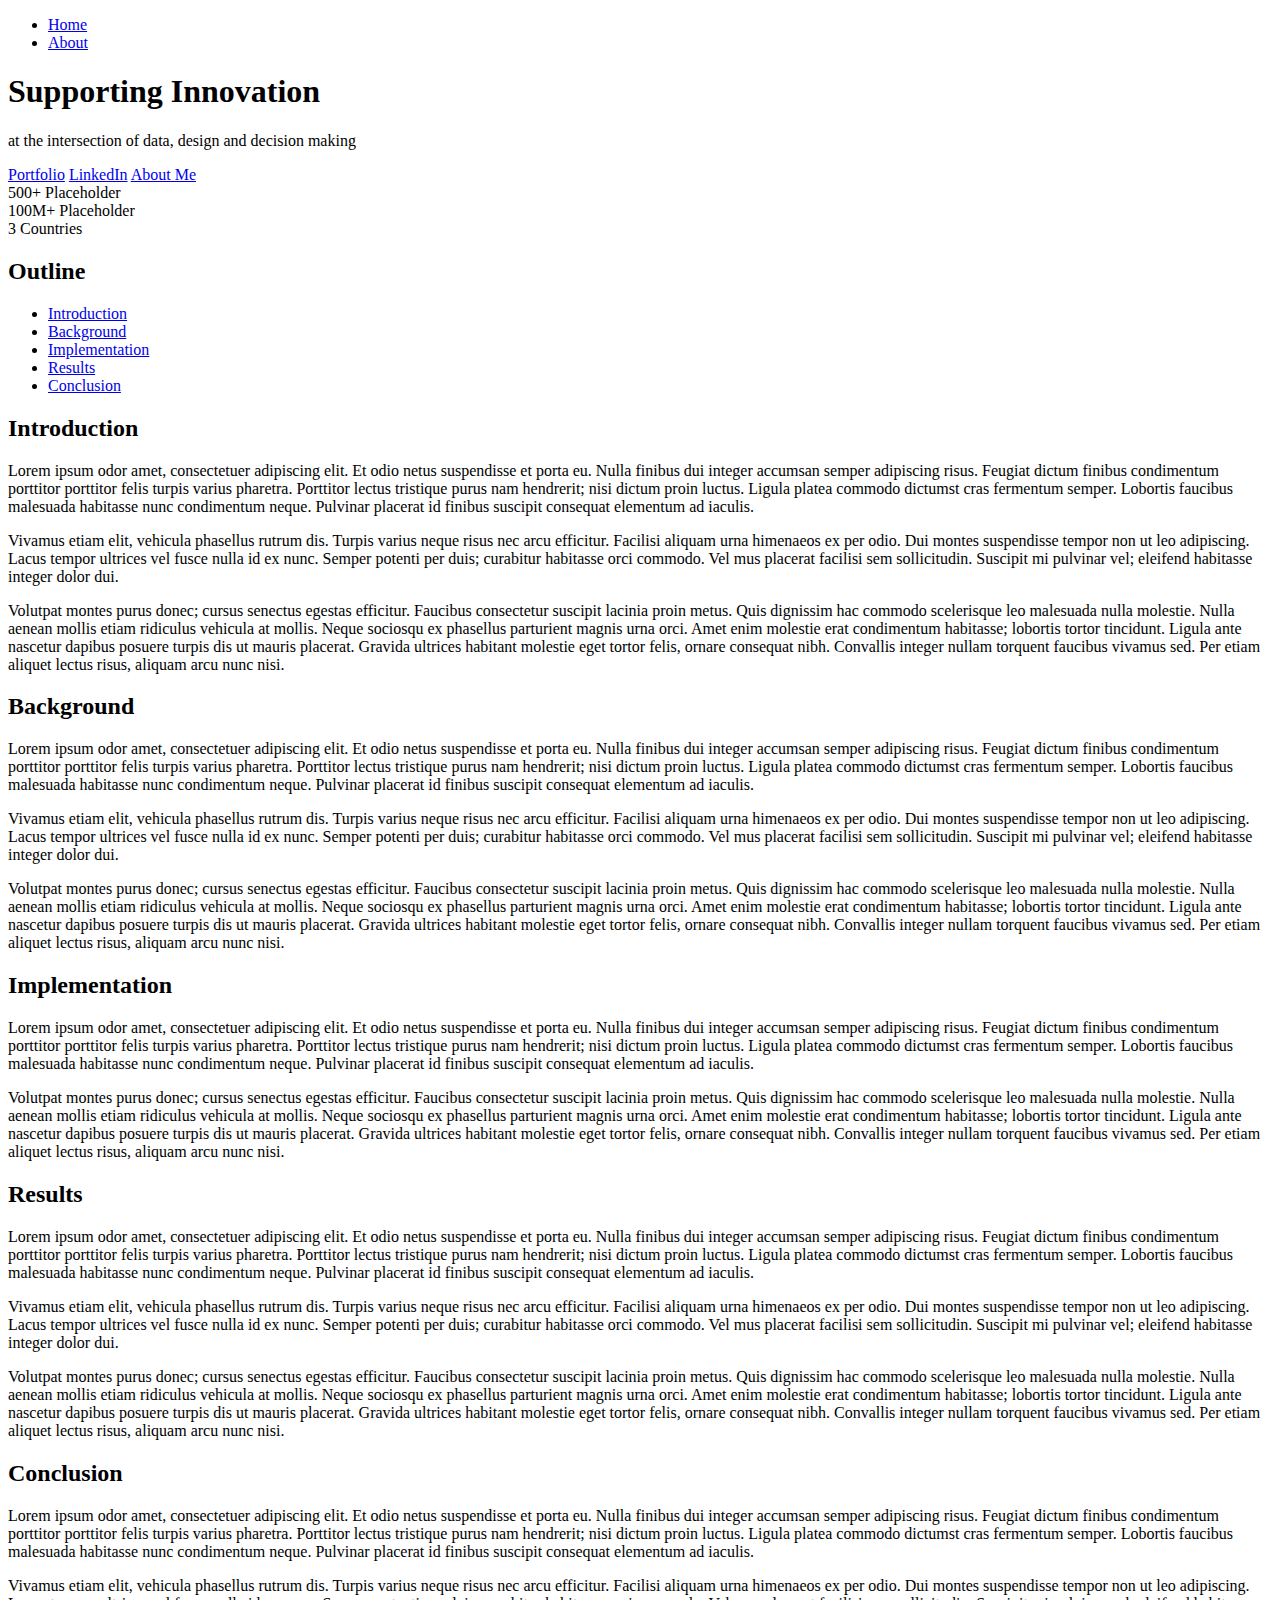
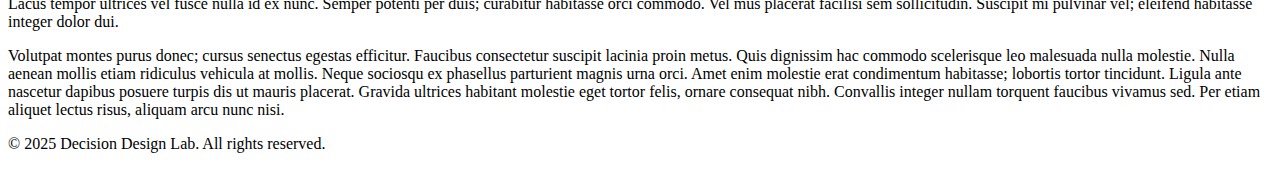
==== about/index.html @ a0d13315 "Added menu and header" ====
<!-- content.html -->
<!DOCTYPE html>
<html lang="en">
<head>
    <meta charset="UTF-8">
    <meta name="viewport" content="width=device-width, initial-scale=1.0">
    <title>Content Page</title>
    <link rel="stylesheet" href="styles.css">
    <script defer src="assets/scripts/script.js"></script>
</head>
<body class="content-page">
    <header class="top-menu">
        <nav>
            <ul>
                <li><a href="index.html">Home</a></li>
                <li><a href="about/index.html">About</a></li>
                <!-- <li><a href="portfolio/index.html">Portfolio</a></li> -->
                <!-- <li><a href="kanban.html">Project Management</a></li> -->
            </ul>
        </nav>
    </header>
    <section class="top-section">
        <h1>Supporting Innovation</h1>
        <p>at the intersection of data, design and decision making</p>
        
        <div class="top-links">
            <a href="#">Portfolio</a>
            <a href="#">LinkedIn</a>
            <a href="#">About Me</a>
        </div>
        
        <div class="callout-container">
            <div class="callout">
                <span>500+</span> Placeholder
            </div>
            <div class="callout">
                <span>100M+</span> Placeholder
            </div>
            <div class="callout">
                <span>3</span> Countries
            </div>
        </div>
    </section>
    <div class="content-wrapper">
        <aside class="sidebar">
            <h2>Outline</h2>
            <ul>
                <li><a href="#section1">Introduction</a></li>
                <li><a href="#section2">Background</a></li>
                <li><a href="#section3">Implementation</a></li>
                <li><a href="#section4">Results</a></li>
                <li><a href="#section5">Conclusion</a></li>
            </ul>
        </aside>
        <main class="text-content">
            <article id="section1" class="text-column">
                <h2>Introduction</h2>
                <p>Lorem ipsum odor amet, consectetuer adipiscing elit. Et odio netus suspendisse et porta eu. Nulla finibus dui integer accumsan semper adipiscing risus. Feugiat dictum finibus condimentum porttitor porttitor felis turpis varius pharetra. Porttitor lectus tristique purus nam hendrerit; nisi dictum proin luctus. Ligula platea commodo dictumst cras fermentum semper. Lobortis faucibus malesuada habitasse nunc condimentum neque. Pulvinar placerat id finibus suscipit consequat elementum ad iaculis. </p>
                <p>Vivamus etiam elit, vehicula phasellus rutrum dis. Turpis varius neque risus nec arcu efficitur. Facilisi aliquam urna himenaeos ex per odio. Dui montes suspendisse tempor non ut leo adipiscing. Lacus tempor ultrices vel fusce nulla id ex nunc. Semper potenti per duis; curabitur habitasse orci commodo. Vel mus placerat facilisi sem sollicitudin. Suscipit mi pulvinar vel; eleifend habitasse integer dolor dui.</p>
                <p>Volutpat montes purus donec; cursus senectus egestas efficitur. Faucibus consectetur suscipit lacinia proin metus. Quis dignissim hac commodo scelerisque leo malesuada nulla molestie. Nulla aenean mollis etiam ridiculus vehicula at mollis. Neque sociosqu ex phasellus parturient magnis urna orci. Amet enim molestie erat condimentum habitasse; lobortis tortor tincidunt. Ligula ante nascetur dapibus posuere turpis dis ut mauris placerat. Gravida ultrices habitant molestie eget tortor felis, ornare consequat nibh. Convallis integer nullam torquent faucibus vivamus sed. Per etiam aliquet lectus risus, aliquam arcu nunc nisi.</p>
            </article>
            <article id="section2" class="text-column">
                <h2>Background</h2>
                <p>Lorem ipsum odor amet, consectetuer adipiscing elit. Et odio netus suspendisse et porta eu. Nulla finibus dui integer accumsan semper adipiscing risus. Feugiat dictum finibus condimentum porttitor porttitor felis turpis varius pharetra. Porttitor lectus tristique purus nam hendrerit; nisi dictum proin luctus. Ligula platea commodo dictumst cras fermentum semper. Lobortis faucibus malesuada habitasse nunc condimentum neque. Pulvinar placerat id finibus suscipit consequat elementum ad iaculis. </p>
                <p>Vivamus etiam elit, vehicula phasellus rutrum dis. Turpis varius neque risus nec arcu efficitur. Facilisi aliquam urna himenaeos ex per odio. Dui montes suspendisse tempor non ut leo adipiscing. Lacus tempor ultrices vel fusce nulla id ex nunc. Semper potenti per duis; curabitur habitasse orci commodo. Vel mus placerat facilisi sem sollicitudin. Suscipit mi pulvinar vel; eleifend habitasse integer dolor dui.</p>
                <p>Volutpat montes purus donec; cursus senectus egestas efficitur. Faucibus consectetur suscipit lacinia proin metus. Quis dignissim hac commodo scelerisque leo malesuada nulla molestie. Nulla aenean mollis etiam ridiculus vehicula at mollis. Neque sociosqu ex phasellus parturient magnis urna orci. Amet enim molestie erat condimentum habitasse; lobortis tortor tincidunt. Ligula ante nascetur dapibus posuere turpis dis ut mauris placerat. Gravida ultrices habitant molestie eget tortor felis, ornare consequat nibh. Convallis integer nullam torquent faucibus vivamus sed. Per etiam aliquet lectus risus, aliquam arcu nunc nisi.</p>
            </article>
            <article id="section3" class="text-column">
                <h2>Implementation</h2>
                <p>Lorem ipsum odor amet, consectetuer adipiscing elit. Et odio netus suspendisse et porta eu. Nulla finibus dui integer accumsan semper adipiscing risus. Feugiat dictum finibus condimentum porttitor porttitor felis turpis varius pharetra. Porttitor lectus tristique purus nam hendrerit; nisi dictum proin luctus. Ligula platea commodo dictumst cras fermentum semper. Lobortis faucibus malesuada habitasse nunc condimentum neque. Pulvinar placerat id finibus suscipit consequat elementum ad iaculis. </p>
                <p>Volutpat montes purus donec; cursus senectus egestas efficitur. Faucibus consectetur suscipit lacinia proin metus. Quis dignissim hac commodo scelerisque leo malesuada nulla molestie. Nulla aenean mollis etiam ridiculus vehicula at mollis. Neque sociosqu ex phasellus parturient magnis urna orci. Amet enim molestie erat condimentum habitasse; lobortis tortor tincidunt. Ligula ante nascetur dapibus posuere turpis dis ut mauris placerat. Gravida ultrices habitant molestie eget tortor felis, ornare consequat nibh. Convallis integer nullam torquent faucibus vivamus sed. Per etiam aliquet lectus risus, aliquam arcu nunc nisi.</p>
            </article>
            <article id="section4" class="text-column">
                <h2>Results</h2>
                <p>Lorem ipsum odor amet, consectetuer adipiscing elit. Et odio netus suspendisse et porta eu. Nulla finibus dui integer accumsan semper adipiscing risus. Feugiat dictum finibus condimentum porttitor porttitor felis turpis varius pharetra. Porttitor lectus tristique purus nam hendrerit; nisi dictum proin luctus. Ligula platea commodo dictumst cras fermentum semper. Lobortis faucibus malesuada habitasse nunc condimentum neque. Pulvinar placerat id finibus suscipit consequat elementum ad iaculis. </p>
                <p>Vivamus etiam elit, vehicula phasellus rutrum dis. Turpis varius neque risus nec arcu efficitur. Facilisi aliquam urna himenaeos ex per odio. Dui montes suspendisse tempor non ut leo adipiscing. Lacus tempor ultrices vel fusce nulla id ex nunc. Semper potenti per duis; curabitur habitasse orci commodo. Vel mus placerat facilisi sem sollicitudin. Suscipit mi pulvinar vel; eleifend habitasse integer dolor dui.</p>
                <p>Volutpat montes purus donec; cursus senectus egestas efficitur. Faucibus consectetur suscipit lacinia proin metus. Quis dignissim hac commodo scelerisque leo malesuada nulla molestie. Nulla aenean mollis etiam ridiculus vehicula at mollis. Neque sociosqu ex phasellus parturient magnis urna orci. Amet enim molestie erat condimentum habitasse; lobortis tortor tincidunt. Ligula ante nascetur dapibus posuere turpis dis ut mauris placerat. Gravida ultrices habitant molestie eget tortor felis, ornare consequat nibh. Convallis integer nullam torquent faucibus vivamus sed. Per etiam aliquet lectus risus, aliquam arcu nunc nisi.</p>
            </article>
            <article id="section5" class="text-column">
                <h2>Conclusion</h2>
                <p>Lorem ipsum odor amet, consectetuer adipiscing elit. Et odio netus suspendisse et porta eu. Nulla finibus dui integer accumsan semper adipiscing risus. Feugiat dictum finibus condimentum porttitor porttitor felis turpis varius pharetra. Porttitor lectus tristique purus nam hendrerit; nisi dictum proin luctus. Ligula platea commodo dictumst cras fermentum semper. Lobortis faucibus malesuada habitasse nunc condimentum neque. Pulvinar placerat id finibus suscipit consequat elementum ad iaculis. </p>
                <p>Vivamus etiam elit, vehicula phasellus rutrum dis. Turpis varius neque risus nec arcu efficitur. Facilisi aliquam urna himenaeos ex per odio. Dui montes suspendisse tempor non ut leo adipiscing. Lacus tempor ultrices vel fusce nulla id ex nunc. Semper potenti per duis; curabitur habitasse orci commodo. Vel mus placerat facilisi sem sollicitudin. Suscipit mi pulvinar vel; eleifend habitasse integer dolor dui.</p>
                <p>Volutpat montes purus donec; cursus senectus egestas efficitur. Faucibus consectetur suscipit lacinia proin metus. Quis dignissim hac commodo scelerisque leo malesuada nulla molestie. Nulla aenean mollis etiam ridiculus vehicula at mollis. Neque sociosqu ex phasellus parturient magnis urna orci. Amet enim molestie erat condimentum habitasse; lobortis tortor tincidunt. Ligula ante nascetur dapibus posuere turpis dis ut mauris placerat. Gravida ultrices habitant molestie eget tortor felis, ornare consequat nibh. Convallis integer nullam torquent faucibus vivamus sed. Per etiam aliquet lectus risus, aliquam arcu nunc nisi.</p>
            </article>
        </main>
    </div>
    <footer class="footer">
        <p>&copy; 2025 Decision Design Lab. All rights reserved.</p>
    </footer>
</body>
</html>
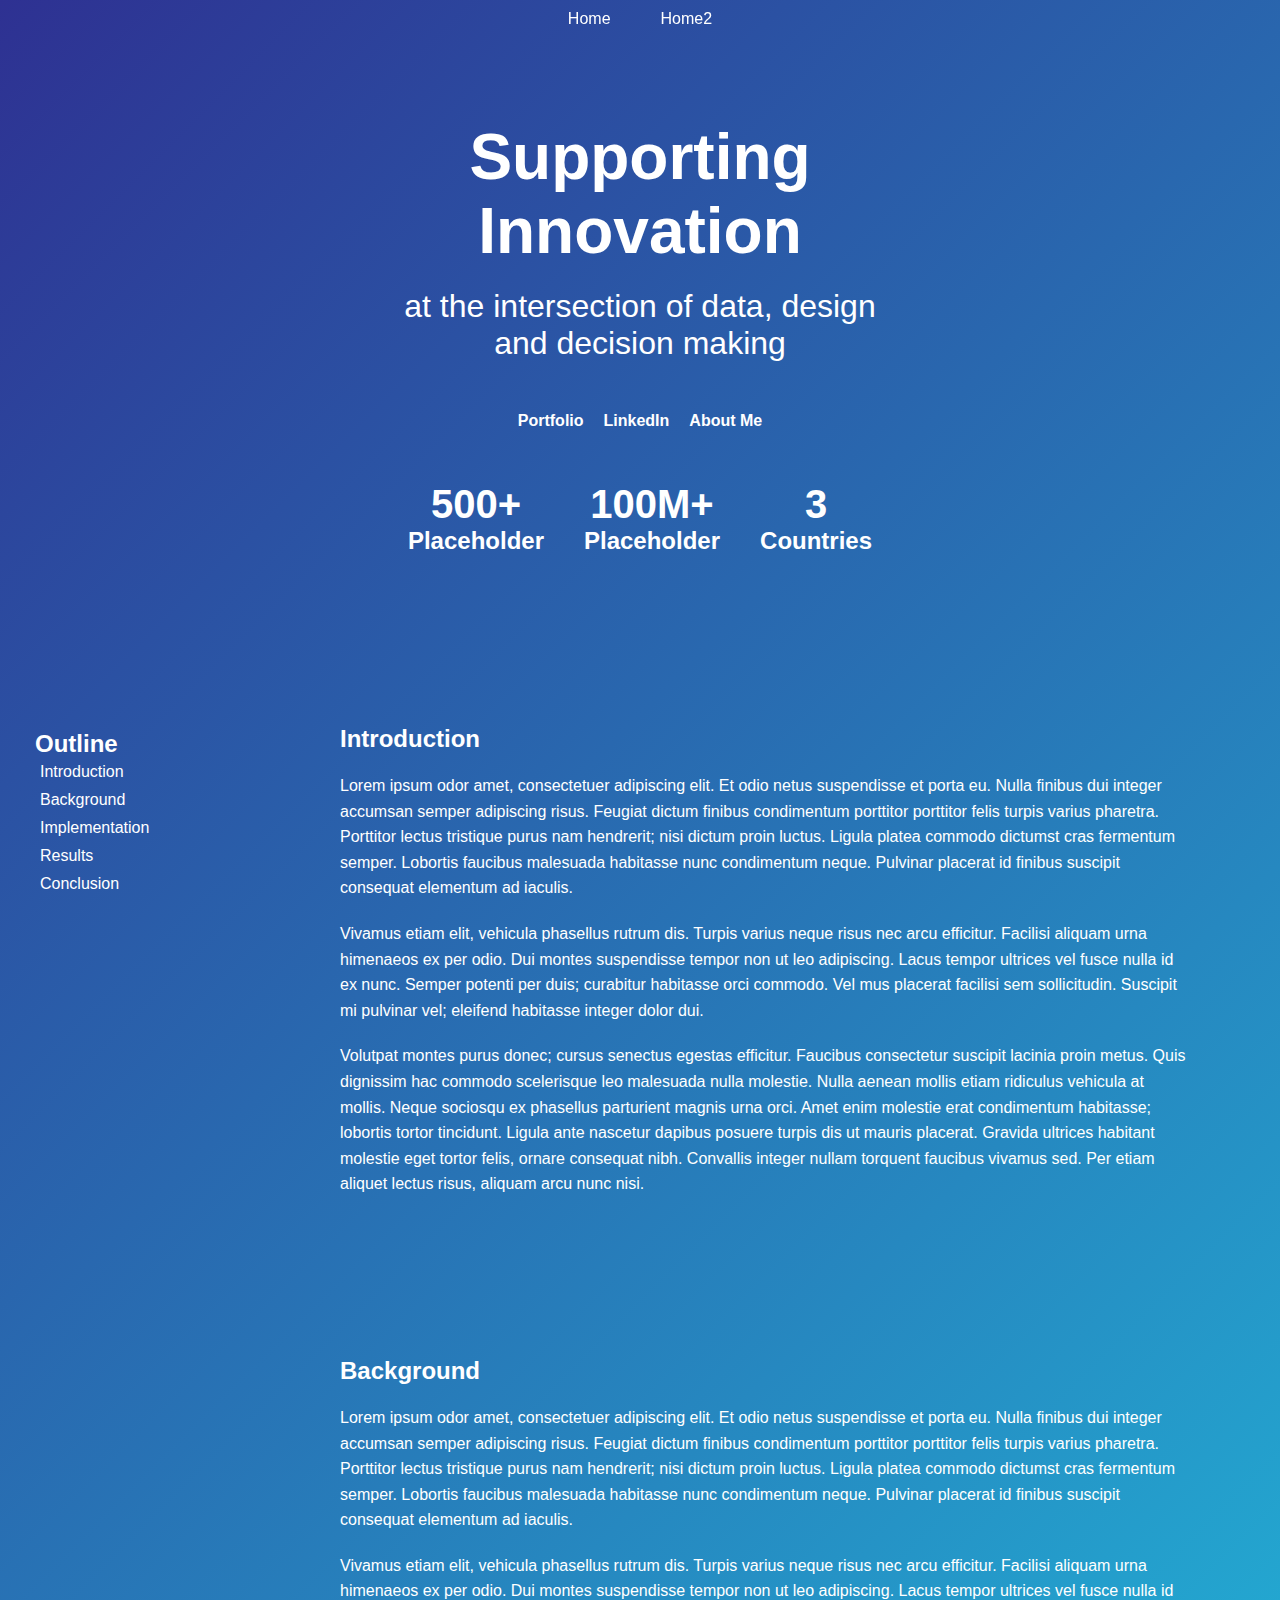
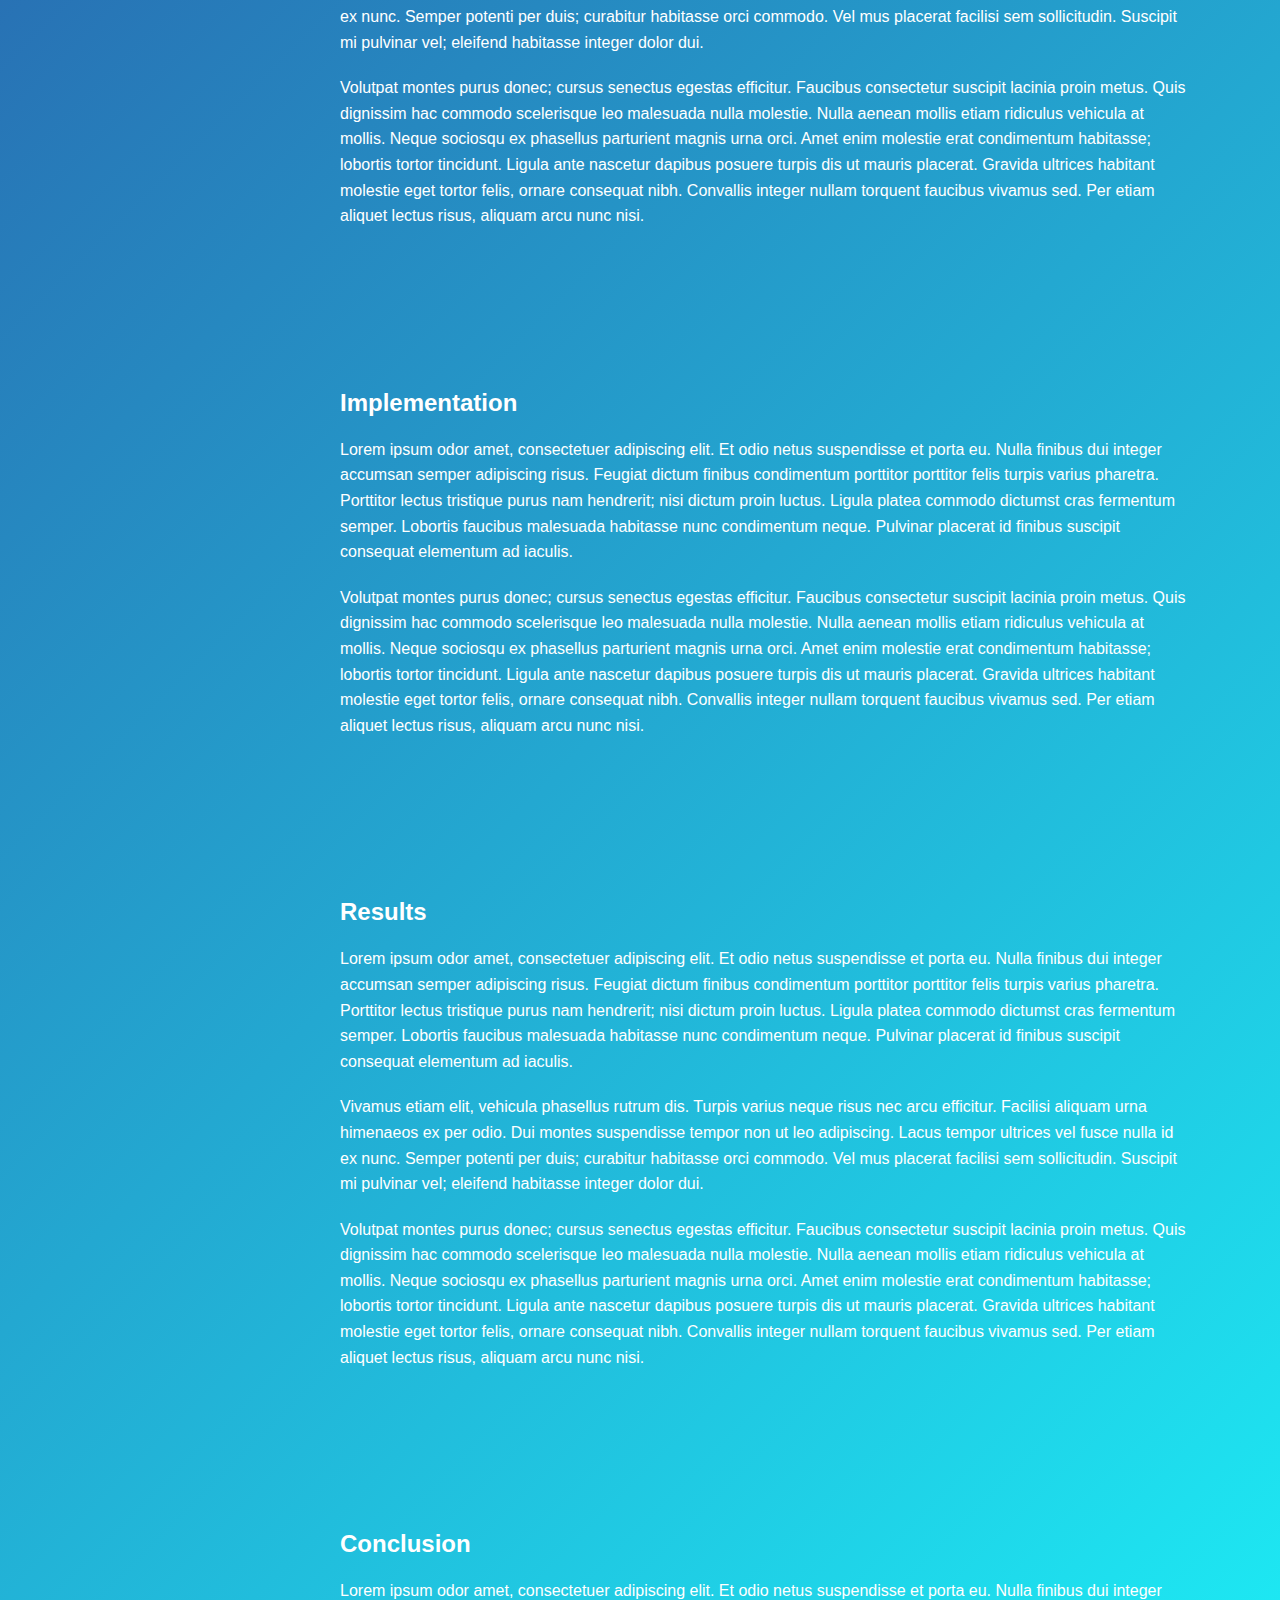
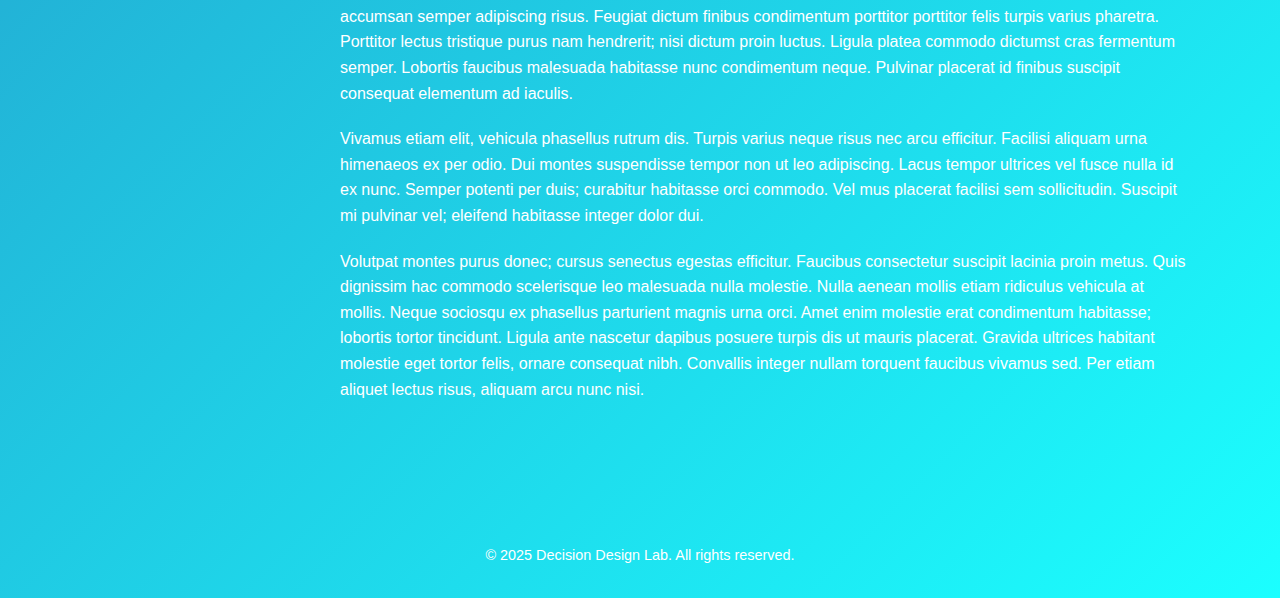
==== commit b9a50c1a: "Removing relative path links" ====
--- a/about/index.html
+++ b/about/index.html
@@ -5,15 +5,15 @@
     <meta charset="UTF-8">
     <meta name="viewport" content="width=device-width, initial-scale=1.0">
     <title>Content Page</title>
-    <link rel="stylesheet" href="styles.css">
-    <script defer src="assets/scripts/script.js"></script>
+    <link rel="stylesheet" href="/assets/styles.css">
+    <script defer src="/assets/scripts/script.js"></script>
 </head>
 <body class="content-page">
     <header class="top-menu">
         <nav>
             <ul>
-                <li><a href="index.html">Home</a></li>
-                <li><a href="about/index.html">About</a></li>
+                <li><a href="./index.html">Home</a></li>
+                <li><a href="./index.html">Home2</a></li>
                 <!-- <li><a href="portfolio/index.html">Portfolio</a></li> -->
                 <!-- <li><a href="kanban.html">Project Management</a></li> -->
             </ul>
--- a/assets/styles.css
+++ b/assets/styles.css
@@ -0,0 +1,422 @@
+/* styles.css */
+
+* {
+    margin: 0;
+    padding: 0;
+    box-sizing: border-box;
+    font-family: Arial, sans-serif;
+}
+
+body {
+    background: linear-gradient(135deg, #2E3192, #1BFFFF);
+    color: white;
+    display: flex;
+    flex-direction: column;
+    align-items: center;
+    height: auto;
+    padding: 20px;
+    overflow-y: auto;
+    min-height: 100vh;
+}
+
+
+.home-page {
+    display: flex;
+    justify-content: center;
+    align-items: center;
+    height: 100vh;
+    background: linear-gradient(135deg, #2E3192, #1BFFFF);
+}
+
+
+.button {
+    display: inline-block;
+    margin-top: 20px;
+    padding: 12px 24px;
+    background: rgba(255, 255, 255, 0.2);
+    border-radius: 8px;
+    border: none;  /* No border */
+    color: white;  /* Text color stays white */
+    font-size: 1rem;
+    font-weight: bold;
+    cursor: pointer;
+    transition: background 0.3s ease-in-out, color 0.3s ease-in-out;
+    opacity: 0.9;
+    text-transform: uppercase;
+    text-align: center;
+    text-decoration: none;
+}
+
+/* Hover Effect: Invert colors */
+.button:hover {
+    background: rgba(0, 0, 0, 0.8);  /* Dark background */
+    color: white;  /* Text stays white */
+}
+
+
+/*.button {
+    display: inline-block;
+    margin-top: 20px;
+    padding: 12px 24px;
+    background: rgba(255, 255, 255, 0.2);
+    border: 2px solid white;
+    border-radius: 8px;
+    color: white;
+    font-size: 1rem;
+    font-weight: bold;
+    cursor: pointer;
+    transition: all 0.3s ease-in-out;
+    opacity: 0.9;
+    text-transform: uppercase;
+    text-align: center;
+    text-decoration: none;
+}*/
+
+/* Ensure no underline on click */
+.button:active,
+.button:focus {
+    text-decoration: none;
+}
+
+/* Center the button horizontally */
+.button-container {
+    display: flex;
+    justify-content: center;
+    width: 100%;
+}
+
+.content-page {
+    display: flex;
+    flex-direction: column; /* Ensures it stacks below the top section */
+    align-items: center;
+    width: 100%;
+    padding: 0; /* Remove extra padding */
+}
+
+.sidebar {
+    position: absolute; /* Initially absolute to scroll normally */
+    left: 20px;
+    width: 200px;
+/*    background: rgba(255, 255, 255, 0.1);*/
+    padding: 15px;
+    border-radius: 5px;
+    transition: top 0.2s ease-in-out; /* Smooth transition */
+    margin-top: 60px; /* Adjust this value to align with the Introduction header */
+}
+
+
+.sidebar.fixed {
+    position: fixed; /* Sticks when it reaches the top */
+    top: 10px; /* Keep it at the top of the viewport */
+    left: 20px;
+}
+
+.sidebar ul {
+    list-style: none;
+}
+
+.sidebar ul li a {
+    display: block;
+    padding: 5px    ;
+    color: white;
+    text-decoration: none;
+    transition: background 0.3s;
+}
+
+.sidebar ul li a:hover, .sidebar ul li a.active {
+/*    background: rgba(255, 255, 255, 0.5);*/
+    font-weight: bold;
+}
+
+.sidebar ul li a.active {
+/*    background: rgba(255, 255, 255, 0.5);*/
+    font-weight: bold;
+}
+
+.text-content {
+    display: flex;
+    flex-direction: column;
+    gap: 40px;
+    margin-left: 250px;
+    padding: 40px;
+    flex-grow: 1;
+}
+
+.text-column {
+/*    background: rgba(255, 255, 255, 0.1);*/
+    padding: 30px;
+    border-radius: 5px;
+    margin-bottom: 40px;
+}
+
+.text-column h2 {
+    margin-bottom: 20px;
+}
+
+.text-column p {
+    margin-bottom: 20px;
+    line-height: 1.6;
+}
+
+.text-column:target {
+/*    background: rgba(255, 255, 255, 0.3);*/
+}
+
+.top-menu {
+    width: 100%;
+/*    background: rgba(0, 0, 0, 0.6);*/
+    position: fixed;
+    top: 0;
+    left: 0;
+    padding: 10px 0;
+    text-align: center;
+    z-index: 1000;
+    transition: all 0.3s ease-in-out;
+}
+
+.hidden-menu {
+    opacity: 0;
+    transform: translateY(-100%);
+}
+
+.top-menu nav ul {
+    display: flex;
+    justify-content: center;
+    gap: 20px;
+    list-style: none;
+    padding: 0;
+}
+
+.top-menu nav ul li a {
+    color: white;
+    text-decoration: none;
+    font-size: 1rem;
+    padding: 10px 15px;
+    transition: background 0.3s;
+    border-radius: 5px;
+}
+
+.top-menu nav ul li a:hover {
+    background: rgba(255, 255, 255, 0.3);
+}
+
+/* Adjust content padding so it's not hidden under the fixed menu */
+.content-page {
+    padding: 60px 20px 20px; /* Increased top padding */
+}
+
+
+.top-section {
+    width: 100vw; /* Ensures it spans the full width of the viewport */
+    text-align: center;
+    padding: 60px 20px;
+/*    background: rgba(255, 255, 255, 0.1);*/
+    margin-bottom: 40px;
+    position: relative;
+    z-index: 10;
+}
+
+.top-section h1 {
+    text-align: center;
+    font-size: 4rem;
+    font-weight: bold;
+    margin: 0 auto;  /* Keeps automatic margins on both sides */
+    max-width: 40%;  /* Adjust this value to control the width */
+}
+
+.top-section p {
+    font-size: 2rem;
+    text-align: center;
+    margin: 0 auto;  /* Keeps automatic margins on both sides */
+    max-width: 40%;  /* Adjust this value to control the width */
+    margin-top: 20px;
+    margin-bottom: 50px;
+}
+
+.top-links {
+    display: flex;
+    justify-content: center;
+    gap: 20px;
+    margin-top: 15px;
+}
+
+.top-links a {
+    color: white;
+    text-decoration: none;
+    font-weight: bold;
+    border-bottom: 2px solid transparent;
+    transition: border-bottom 0.3s ease-in-out;
+}
+
+.top-links a:hover {
+    border-bottom: 2px solid white;
+}
+
+.callout-container {
+    display: flex;
+    justify-content: center;
+    gap: 40px;
+    margin-top: 50px;
+}
+
+.callout {
+    text-align: center;
+    font-size: 1.5rem;
+    font-weight: bold;
+}
+
+.callout span {
+    font-size: 2.5rem;
+    display: block;
+}
+
+.content-wrapper {
+    display: flex;
+    flex-direction: column;
+    align-items: center;
+    width: 100%;
+    flex: 1;
+}
+
+/* Footer Styling */
+.footer {
+    width: 100%;
+    text-align: center;
+    padding: 15px 0;
+/*    background: rgba(255, 255, 255, 0.1);*/
+    color: white;
+    font-size: 0.9rem;
+}
+
+.kanban-page {
+    display: flex;
+    flex-direction: column;
+    align-items: center;
+    padding: 40px;
+}
+
+.kanban-board {
+    display: flex;
+    gap: 20px;
+    justify-content: center;
+    margin-top: 40px;
+    width: 80%;
+}
+
+.column {
+    flex: 1;
+    background: rgba(255, 255, 255, 0.1);
+    padding: 20px;
+    border-radius: 8px;
+    text-align: center;
+    min-height: 400px;
+}
+
+.task-list {
+    min-height: 200px;
+    padding: 10px;
+    background: rgba(255, 255, 255, 0.2);
+    border-radius: 5px;
+}
+
+.task {
+    background: white;
+    color: black;
+    padding: 10px;  
+    margin: 10px 0;
+    border-radius: 5px;
+    cursor: grab;
+}
+
+
+.masonry-grid {
+    column-count: 3; /* Number of columns */
+    column-gap: 10px;
+    padding: 20px;
+    margin-left: 250px;
+}
+
+.grid-item {
+    break-inside: avoid; /* Prevents items from breaking in columns */
+    margin-bottom: 10px;
+    position: relative;
+/*    border: 10px;*/
+}
+
+.grid-item img {
+    width: 100%;
+    height: auto;
+/*    border-radius: 2px;*/
+    display: block;
+    border: 0.8px solid white;
+    transition: opacity 0.3s ease-in-out;
+/*    border-color: white;*/
+/*    border: 2px;*/
+}
+
+/* Hover Effect - Slightly Transparent & Text Overlay */
+.grid-item:hover img {
+    opacity: 0.6; /* Slight transparency when hovered */
+}
+
+/* Text Overlay (Initially Hidden) */
+.grid-item .overlay-text {
+    position: absolute;
+    bottom: 10px;
+/*    top: 50%;*/
+    left: 0;
+    width: 100%;
+/*    transform: translate(-50%, -50%);*/
+    color: white;
+    font-size: 1.2rem;
+/*    font-weight: bold;*/
+    text-align: center;
+/*    background: rgba(0, 0, 0, 0.7); */
+/*    padding: 10px 15px;*/
+    border-radius: 8px;
+    opacity: 0; /* Initially hidden */
+    transition: opacity 0.3s ease-in-out;
+    pointer-events: none; /* Ensures text doesn't interfere with hover */
+}
+
+/* Only Show Text When Hovering Over the Specific Image */
+.grid-item:hover .overlay-text {
+    opacity: 1;
+}
+
+/* Lightbox Overlay */
+.lightbox {
+    display: none; /* Hidden by default */
+    position: fixed;
+    top: 0;
+    left: 0;
+    width: 100%;
+    height: 100%;
+    background: rgba(0, 0, 0, 0.8); /* Dark overlay */
+    justify-content: center;
+    align-items: center;
+    z-index: 1000;
+}
+
+/* Large Image in Lightbox */
+.lightbox-img {
+    max-width: 90%;
+    max-height: 90%;
+    border-radius: 10px;
+    box-shadow: 0px 4px 10px rgba(255, 255, 255, 0.3);
+}
+
+/* Close Button */
+.close-btn {
+    position: absolute;
+    top: 20px;
+    right: 30px;
+    font-size: 40px;
+    color: white;
+    cursor: pointer;
+    transition: opacity 0.3s ease-in-out;
+}
+
+.close-btn:hover {
+    opacity: 0.7;
+}
